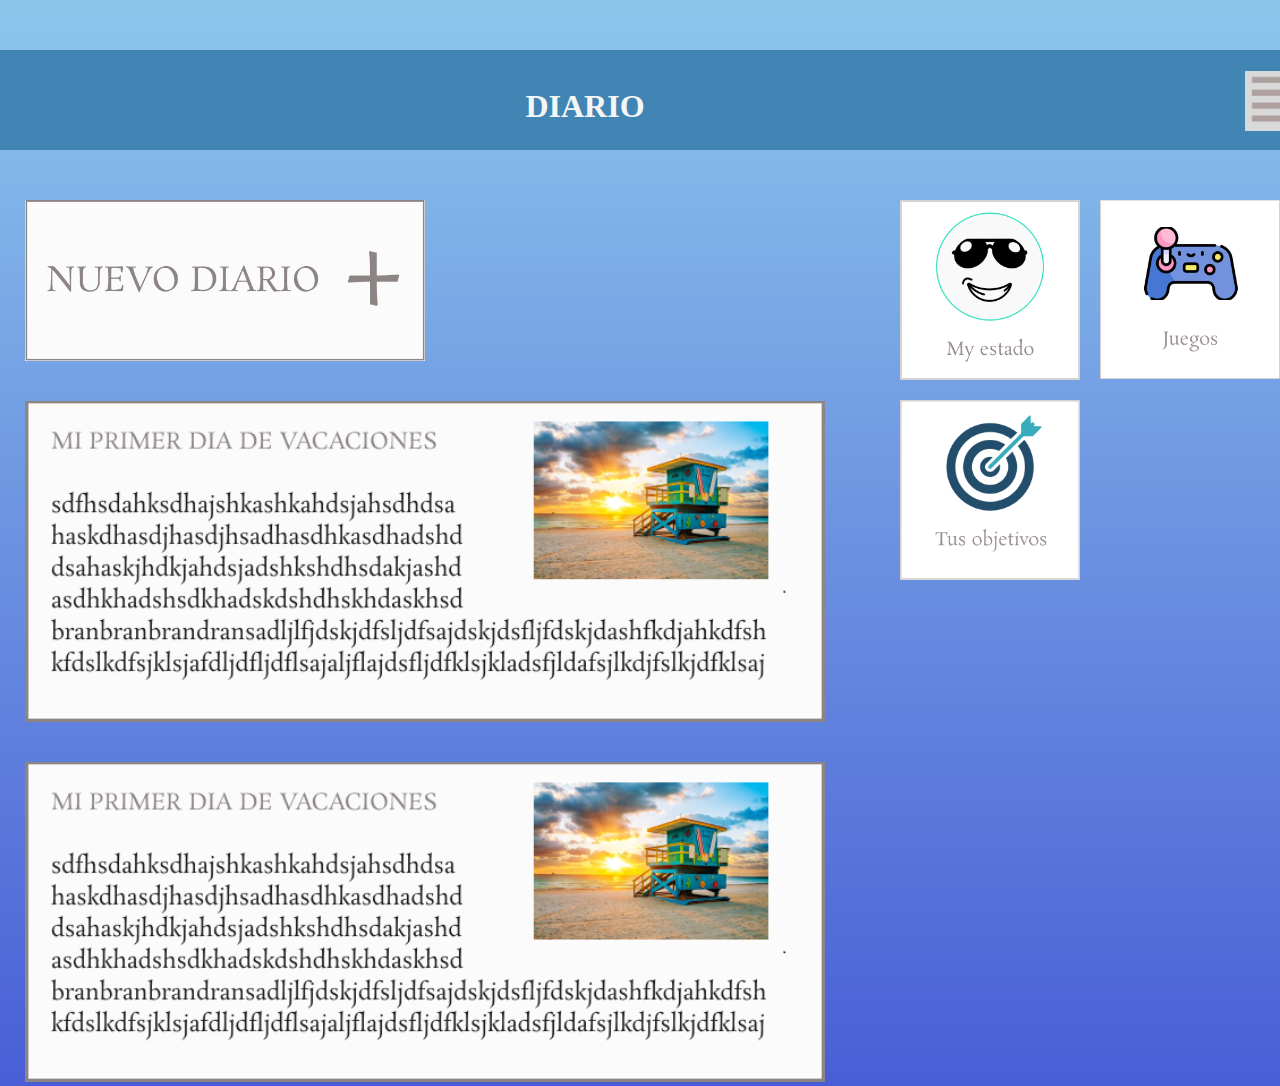
==== index.html @ 8e7d49d3 "Primera subida" ====
<!DOCTYPE html>
<html lang="en">
<head>
    <meta charset="UTF-8">
    <meta name="viewport" content="width=device-width, initial-scale=1.0">
    <title>Maqueta</title>
    <link rel="stylesheet" href="estilos.css" />
</head>
<body>

    
    
    <div id="container">
        <header>
            <h1 id="TITULO">DIARIO</h1>
        </header>
          <div id="imagen2-container">
            <img src="hamburgesa.png"
            width="60">
          </div>
          <div id="imagen3-container">
            <img src="boton5.png"
            width="400">
          </div>
          <br/>
          <br/>
          <div id="imagen4-container">
            <img src="boton4.png"
            width="800">
          </div>
          <br/>
          <br/>
          <div id="imagen4-container">
            <img src="boton4.png"
            width="800">
          </div>
          <div id="imagen5-container">
            <img src="sonrisa1.png"
            width="180">
          </div>
          <div id="imagen6-container">
            <img src="juegos.png"
            width="180">
          </div>
          <div id="imagen7-container">
            <img src="objetivos.png"
            width="180">
          </div>
         

          
        


    </div>
        
    

















</body>
</html>
---- estilos.css ----
body {
    background: linear-gradient(to bottom, #8cc6ec, #495ed6);
    /* Cambia los colores según tus preferencias */
    margin: 0;
    padding: 0;
  }


  header {
    background-color: rgb(64, 133, 179);
    position: relative;
    left: 0px;
    margin: 50px auto;
    width: 1300px; /* Agregué "px" para especificar los píxeles */
    height: 100px; /* Agregué "px" para especificar los píxeles */
    text-align: center;
    color: whitesmoke;
  }
  #TITULO {
    position: absolute;
    top: 35%;
    left: 45%;
    transform: translate(-50%, -50%);
  }
  


  #imagen2-container {
    position: absolute;
    top: 71px;
    left: 1245px;
  }

  #imagen3-container{
    position: relative;
    left: 25px;
  }
  #imagen4-container{
    position: relative;
    left: 25px;
  }
  #imagen5-container{
        position: absolute;
        top: 200px;
        left: 900px;
      
  }
  #imagen6-container{
    position: absolute;
    top: 200px;
    left: 1100px;
  
}
#imagen7-container{
    position: absolute;
    top: 400px;
    left: 900px;
  
}
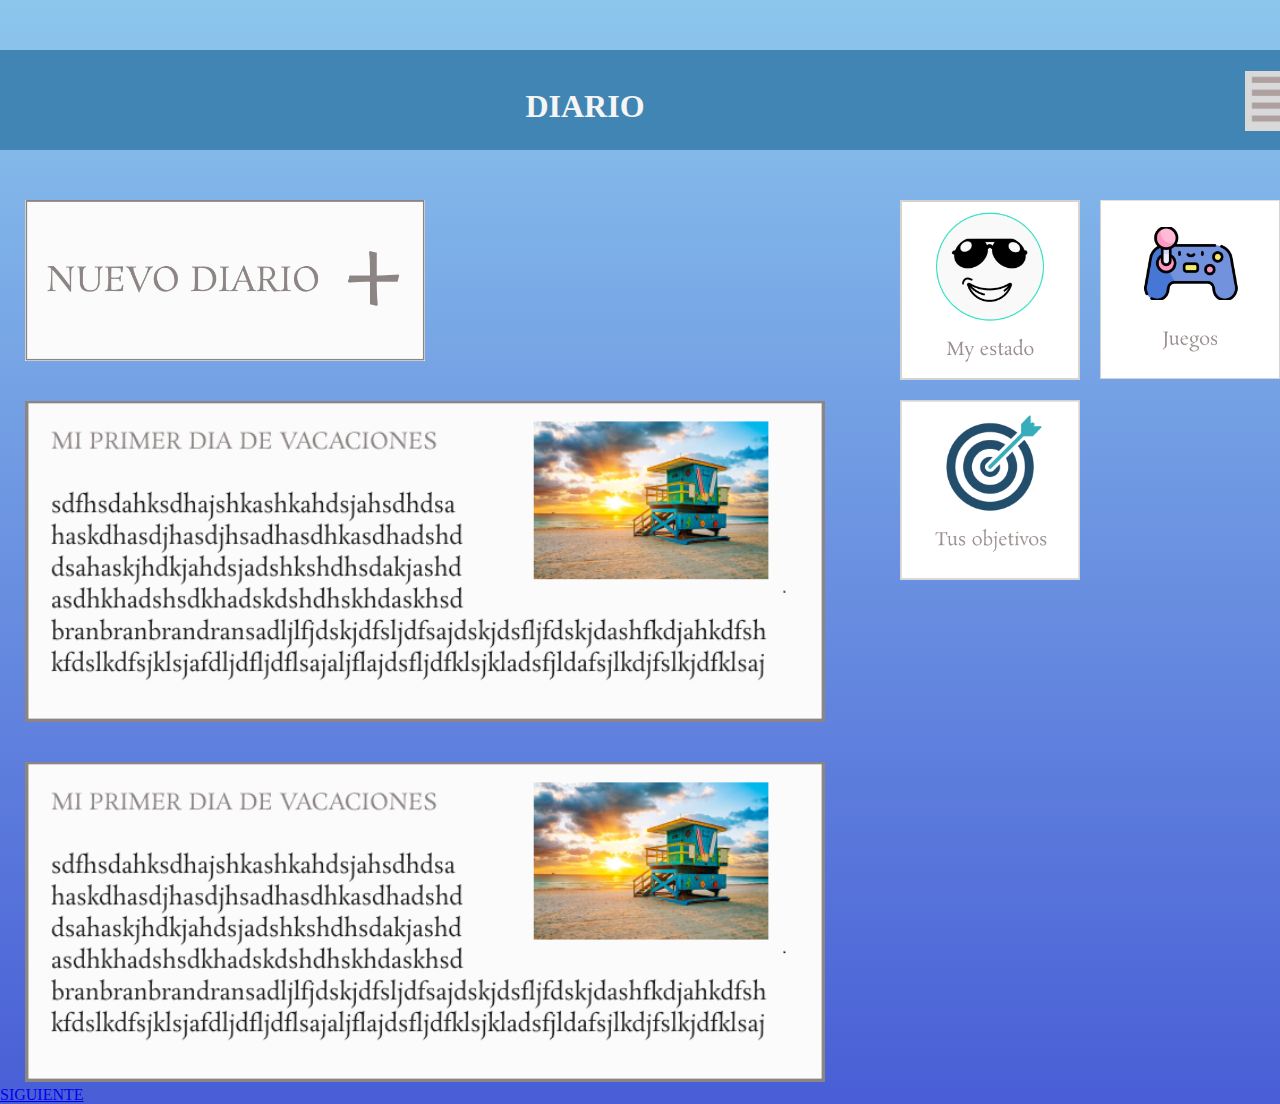
==== commit c92b9caa: "Add files via upload" ====
--- a/index.html
+++ b/index.html
@@ -1,76 +1,79 @@
-<!DOCTYPE html>
-<html lang="en">
-<head>
-    <meta charset="UTF-8">
-    <meta name="viewport" content="width=device-width, initial-scale=1.0">
-    <title>Maqueta</title>
-    <link rel="stylesheet" href="estilos.css" />
-</head>
-<body>
-
-    
-    
-    <div id="container">
-        <header>
-            <h1 id="TITULO">DIARIO</h1>
-        </header>
-          <div id="imagen2-container">
-            <img src="hamburgesa.png"
-            width="60">
-          </div>
-          <div id="imagen3-container">
-            <img src="boton5.png"
-            width="400">
-          </div>
-          <br/>
-          <br/>
-          <div id="imagen4-container">
-            <img src="boton4.png"
-            width="800">
-          </div>
-          <br/>
-          <br/>
-          <div id="imagen4-container">
-            <img src="boton4.png"
-            width="800">
-          </div>
-          <div id="imagen5-container">
-            <img src="sonrisa1.png"
-            width="180">
-          </div>
-          <div id="imagen6-container">
-            <img src="juegos.png"
-            width="180">
-          </div>
-          <div id="imagen7-container">
-            <img src="objetivos.png"
-            width="180">
-          </div>
-         
-
-          
-        
-
-
-    </div>
-        
-    
-
-
-
-
-
-
-
-
-
-
-
-
-
-
-
-
-
-</body>
+<!DOCTYPE html>
+<html lang="en">
+<head>
+    <meta charset="UTF-8">
+    <meta name="viewport" content="width=device-width, initial-scale=1.0">
+    <title>Maqueta</title>
+    <link rel="stylesheet" href="estilos.css" />
+</head>
+<body>
+
+    
+    
+    <div id="container">
+        <header>
+            <h1 id="TITULO">DIARIO</h1>
+        </header>
+          <div id="imagen2-container">
+            <img src="hamburgesa.png"
+            width="60">
+          </div>
+          <div id="imagen3-container">
+            <img src="boton5.png"
+            width="400">
+          </div>
+          <br/>
+          <br/>
+          <div id="imagen4-container">
+            <img src="boton4.png"
+            width="800">
+          </div>
+          <br/>
+          <br/>
+          <div id="imagen4-container">
+            <img src="boton4.png"
+            width="800">
+          </div>
+          <div id="imagen5-container">
+            <img src="sonrisa1.png"
+            width="180">
+          </div>
+          <div id="imagen6-container">
+            <img src="juegos.png"
+            width="180">
+          </div>
+          <div id="imagen7-container">
+            <img src="objetivos.png"
+            width="180">
+          </div>
+          <div class="link">
+            <a href="index11.html">SIGUIENTE</a>
+          </div>
+         
+
+          
+        
+
+
+    </div>
+        
+    
+
+
+
+
+
+
+
+
+
+
+
+
+
+
+
+
+
+</body>
 </html>--- a/estilos.css
+++ b/estilos.css
@@ -1,63 +1,63 @@
-
-body {
-    background: linear-gradient(to bottom, #8cc6ec, #495ed6);
-    /* Cambia los colores según tus preferencias */
-    margin: 0;
-    padding: 0;
-  }
-
-
-  header {
-    background-color: rgb(64, 133, 179);
-    position: relative;
-    left: 0px;
-    margin: 50px auto;
-    width: 1300px; /* Agregué "px" para especificar los píxeles */
-    height: 100px; /* Agregué "px" para especificar los píxeles */
-    text-align: center;
-    color: whitesmoke;
-  }
-  #TITULO {
-    position: absolute;
-    top: 35%;
-    left: 45%;
-    transform: translate(-50%, -50%);
-  }
-  
-
-
-  #imagen2-container {
-    position: absolute;
-    top: 71px;
-    left: 1245px;
-  }
-
-  #imagen3-container{
-    position: relative;
-    left: 25px;
-  }
-  #imagen4-container{
-    position: relative;
-    left: 25px;
-  }
-  #imagen5-container{
-        position: absolute;
-        top: 200px;
-        left: 900px;
-      
-  }
-  #imagen6-container{
-    position: absolute;
-    top: 200px;
-    left: 1100px;
-  
-}
-#imagen7-container{
-    position: absolute;
-    top: 400px;
-    left: 900px;
-  
-}
-
-
+
+body {
+    background: linear-gradient(to bottom, #8cc6ec, #495ed6);
+    /* Cambia los colores según tus preferencias */
+    margin: 0;
+    padding: 0;
+  }
+
+
+  header {
+    background-color: rgb(64, 133, 179);
+    position: relative;
+    left: 0px;
+    margin: 50px auto;
+    width: 1300px; /* Agregué "px" para especificar los píxeles */
+    height: 100px; /* Agregué "px" para especificar los píxeles */
+    text-align: center;
+    color: whitesmoke;
+  }
+  #TITULO {
+    position: absolute;
+    top: 35%;
+    left: 45%;
+    transform: translate(-50%, -50%);
+  }
+  
+
+
+  #imagen2-container {
+    position: absolute;
+    top: 71px;
+    left: 1245px;
+  }
+
+  #imagen3-container{
+    position: relative;
+    left: 25px;
+  }
+  #imagen4-container{
+    position: relative;
+    left: 25px;
+  }
+  #imagen5-container{
+        position: absolute;
+        top: 200px;
+        left: 900px;
+      
+  }
+  #imagen6-container{
+    position: absolute;
+    top: 200px;
+    left: 1100px;
+  
+}
+#imagen7-container{
+    position: absolute;
+    top: 400px;
+    left: 900px;
+  
+}
+
+
   